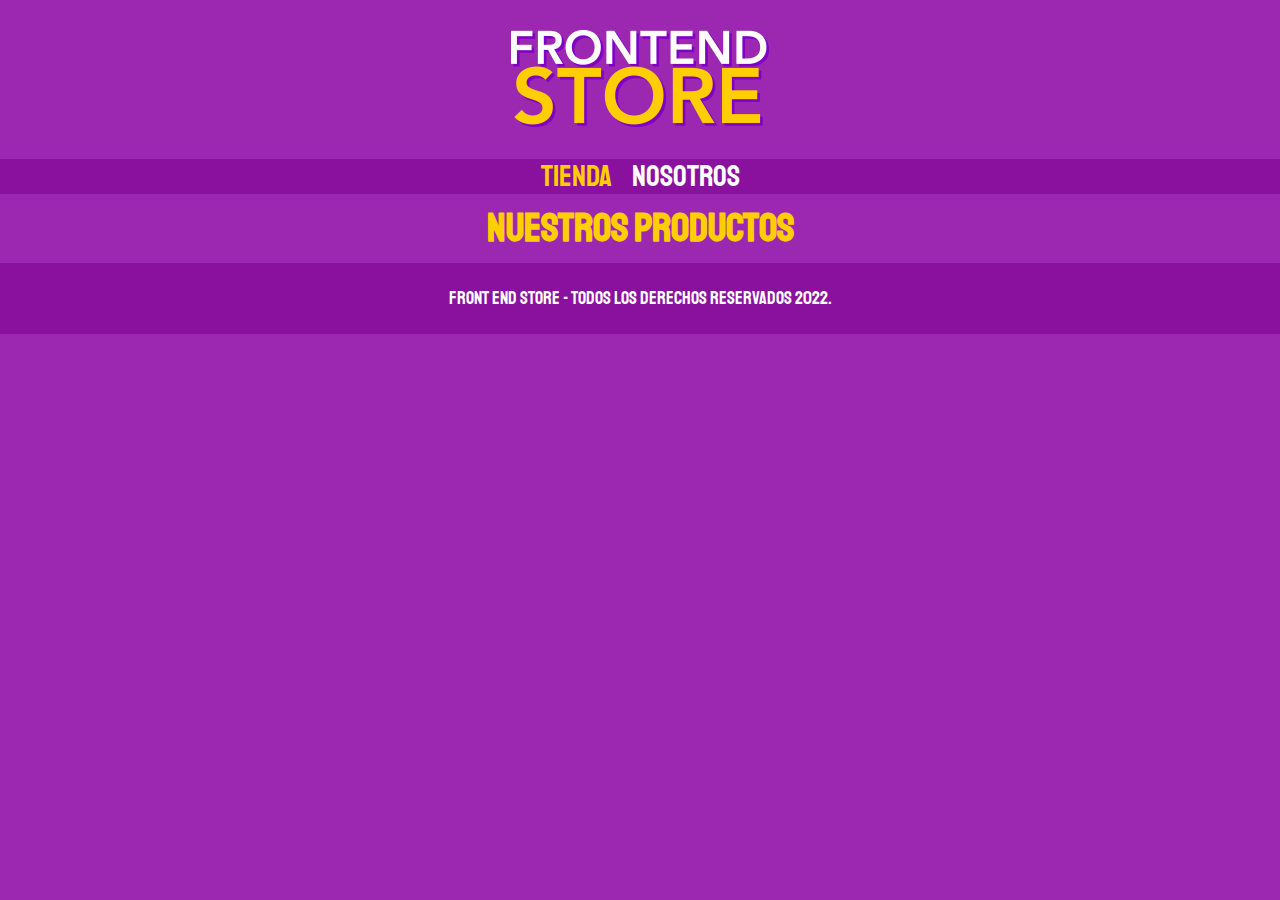
==== DesarrolloWebCompleto/frontendStore/index.html @ b4c6eb5b "Agregando Frontend Store y Java lección 7" ====
<!DOCTYPE html>
<html lang="en">
  <head>
    <meta charset="UTF-8" />
    <meta http-equiv="X-UA-Compatible" content="IE=edge" />
    <meta name="viewport" content="width=device-width, initial-scale=1.0" />

    <link rel="preconnect" href="https://fonts.googleapis.com" />
    <link rel="preconnect" href="https://fonts.gstatic.com" crossorigin />
    <link
      href="https://fonts.googleapis.com/css2?family=Staatliches&display=swap"
      rel="stylesheet"
    />

    <link rel="stylesheet" href="./css/normalize.css" />
    <link rel="stylesheet" href="./css/style.css" />
    <title>Frontend Store</title>
  </head>
  <body>
    <header class="header">
      <a href="index.html">
        <img class="header__logo" src="./img/logo.png" alt="Logotipo" />
      </a>
    </header>

    <nav class="navegacion">
      <a class="navegacion__enlace navegacion__enlace--activo" href="./index.html"> Tienda </a>

      <a class="navegacion__enlace" href="./nosotros.html"> Nosotros </a>
    </nav>

    <main class="contenedor">
        <h1>Nuestros Productos</h1>
    </main>

    <footer class="footer">
        <p class="footer__texto">Front end Store - Todos los derechos Reservados 2022.</p>
    </footer>
  </body>
</html>
---- DesarrolloWebCompleto/frontendStore/css/style.css ----
:root {
    --primario: #9c27b0;
    --primarioOscuro: #89119d;
    --secundario: #ffce00;
    --secundadioOscuro: rgb(233, 287, 2);
    --blanco: #fff;
    --negro: #000;

    --fuentePrincipal: 'Staatliches', cursive;
}

html {
    font-size: 62.5%;
    box-sizing: border-box;
    scroll-snap-type: y mandatory;
  }
  
  
  *,
  *:before,
  *:after {
    box-sizing: inherit;
  }

  
/* Globales */ 

body {
    background-color: var(--primario);
    font-size: 1.6rem;
    line-height: 1.5rem;
}

a {
    text-decoration: none;
}

img {
    max-width: 100%;
}

.contenedor {
    max-width: 120rem;
    margin: 0 auto;
}
p {
    font-size: 1.8rem;
    font-family: Arial, Helvetica, sans-serif;
    color: var(--blanco);
}

h1, h2, h3 {
    text-align: center;
    color: var(--secundario);
    font-family: var(--fuentePrincipal);
}

h1 {
    font-size: 4rem;
}

h2 {
    font-size: 3.2rem;
}

h3 {
    font-size: 2.4rem;
}


/** Header **/
.header {
    display: flex;
    justify-content: center;
}

.header__logo {
    margin: 3rem 0;
}

/** Navegación **/

.navegacion {
    background-color: var(--primarioOscuro);
    padding: 1rem 0;
    display: flex;
    justify-content: center;
    gap: 2rem;
}

.navegacion__enlace {
    font-family: var(--fuentePrincipal);
    color: var(--blanco);
    font-size: 3rem;
}

.navegacion__enlace--activo,
.navegacion__enlace:hover {
    color: var(--secundario);
}

.footer {
background-color: var(--primarioOscuro);
padding: 1rem 0;
margin-top: 2rem;
}

.footer__texto {
    font-family: var(--fuentePrincipal);
    text-align: center;
    font: 2.2rem;
}
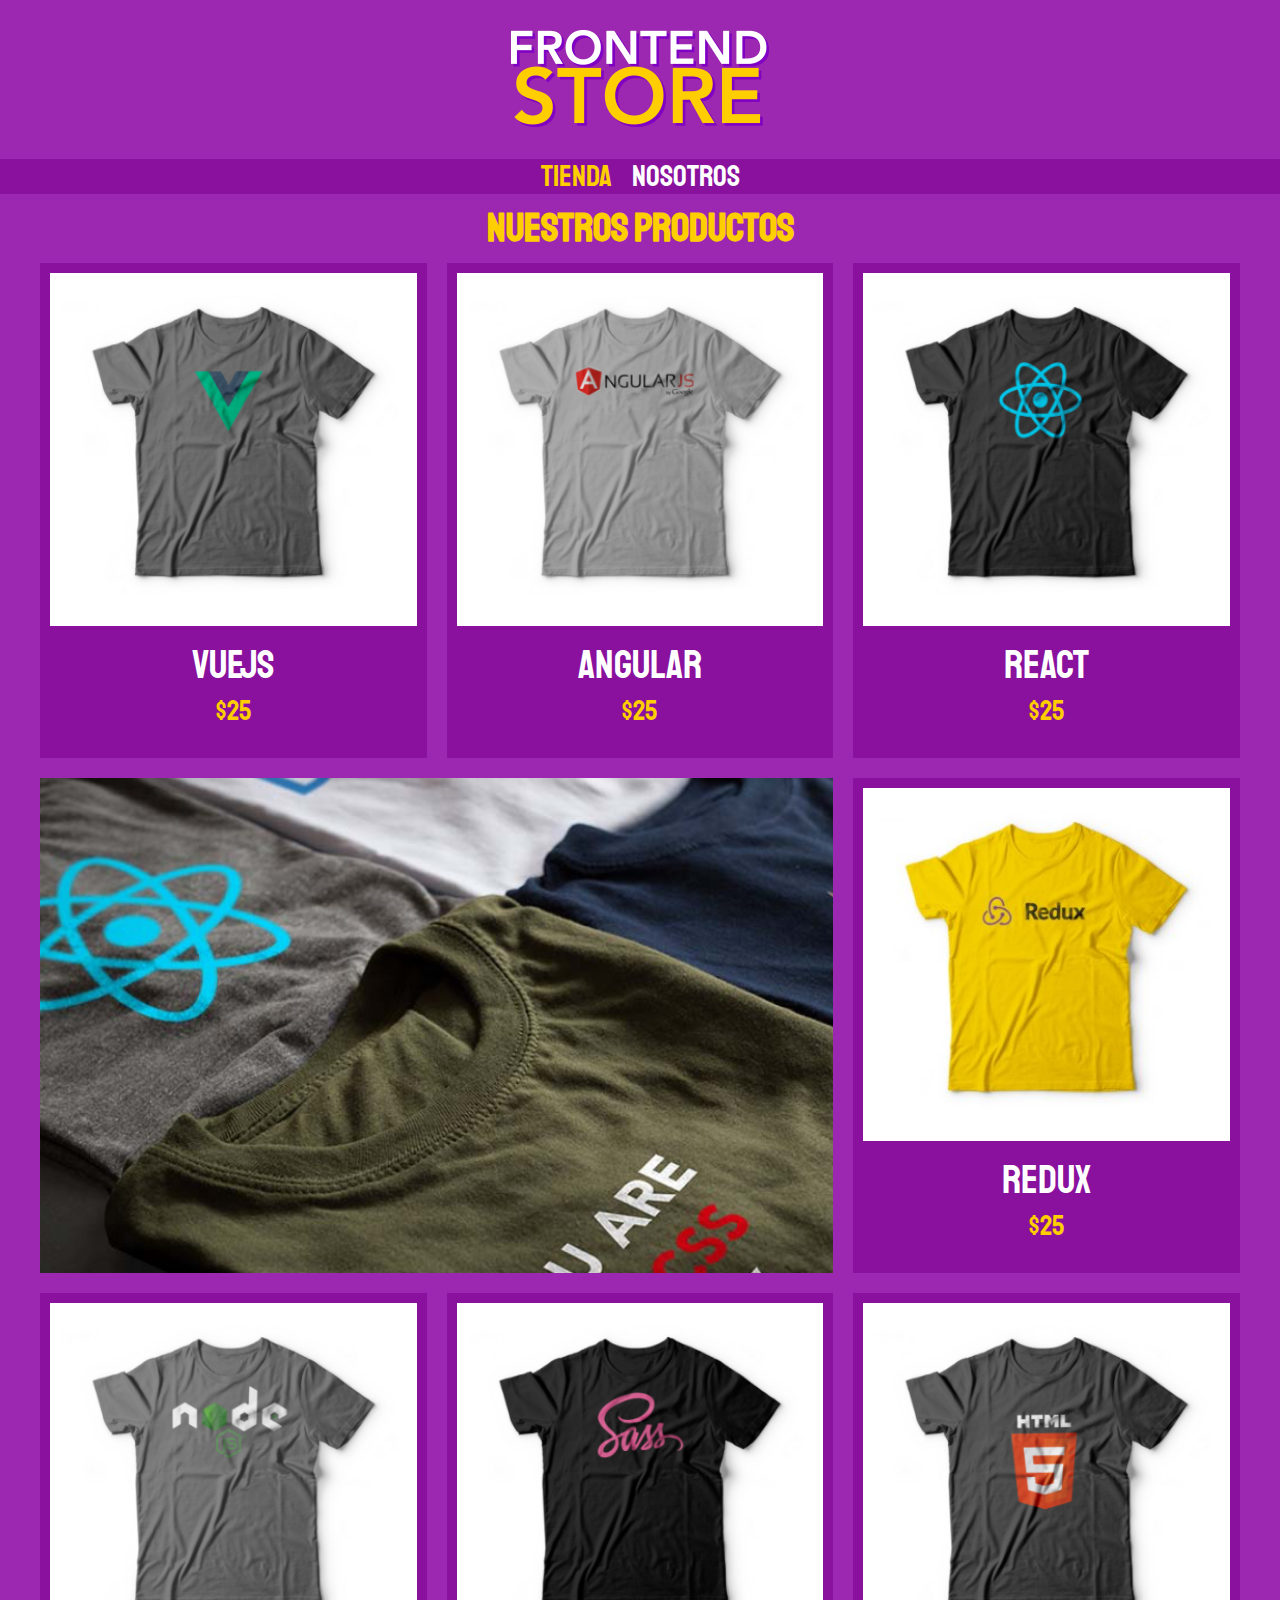
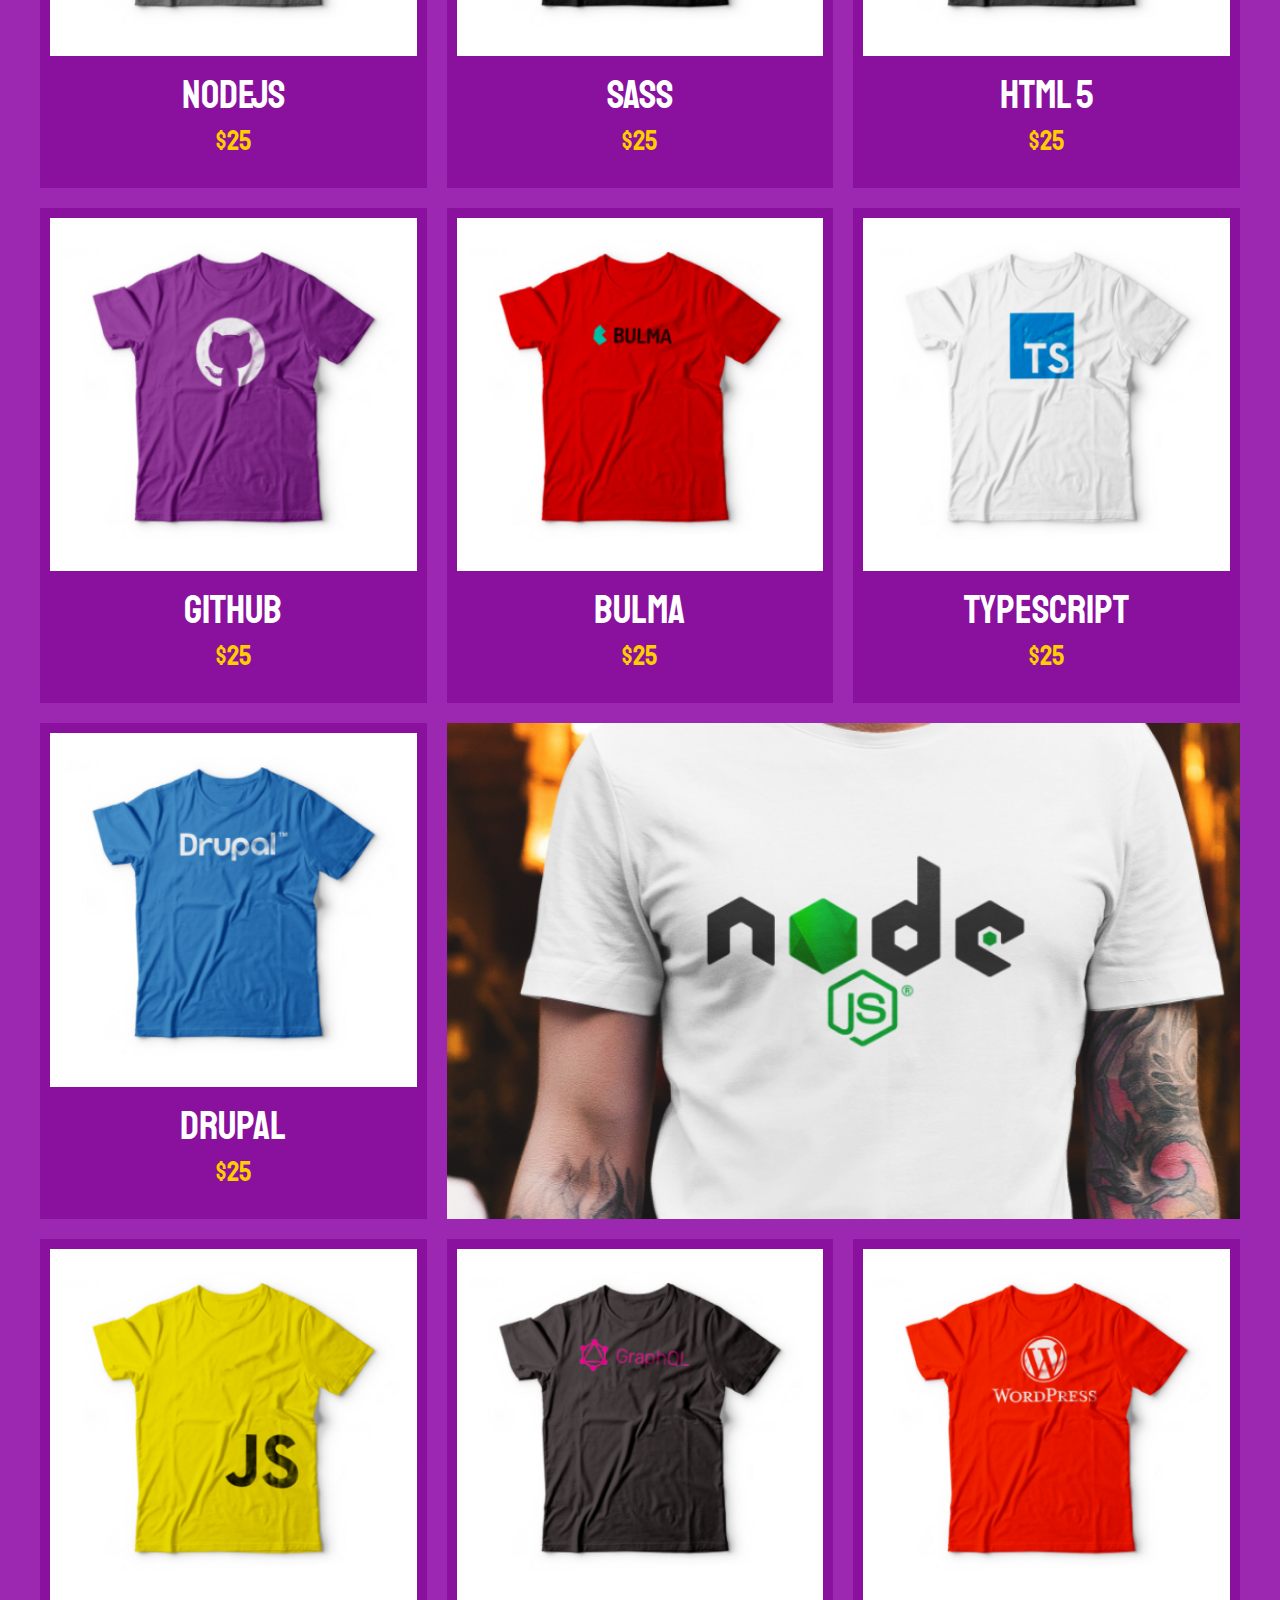
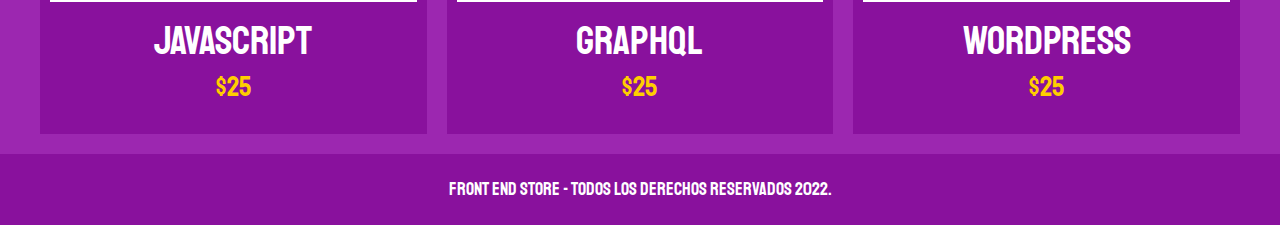
==== commit 9e23dad2: "actualizando frontend store" ====
--- a/DesarrolloWebCompleto/frontendStore/index.html
+++ b/DesarrolloWebCompleto/frontendStore/index.html
@@ -1,40 +1,195 @@
 <!DOCTYPE html>
 <html lang="en">
-  <head>
+
+<head>
     <meta charset="UTF-8" />
     <meta http-equiv="X-UA-Compatible" content="IE=edge" />
     <meta name="viewport" content="width=device-width, initial-scale=1.0" />
 
     <link rel="preconnect" href="https://fonts.googleapis.com" />
     <link rel="preconnect" href="https://fonts.gstatic.com" crossorigin />
-    <link
-      href="https://fonts.googleapis.com/css2?family=Staatliches&display=swap"
-      rel="stylesheet"
-    />
+    <link href="https://fonts.googleapis.com/css2?family=Staatliches&display=swap" rel="stylesheet" />
 
     <link rel="stylesheet" href="./css/normalize.css" />
     <link rel="stylesheet" href="./css/style.css" />
     <title>Frontend Store</title>
-  </head>
-  <body>
+</head>
+
+<body>
     <header class="header">
-      <a href="index.html">
-        <img class="header__logo" src="./img/logo.png" alt="Logotipo" />
-      </a>
+        <a href="index.html">
+            <img class="header__logo" src="./img/logo.png" alt="Logotipo" />
+        </a>
     </header>
 
     <nav class="navegacion">
-      <a class="navegacion__enlace navegacion__enlace--activo" href="./index.html"> Tienda </a>
+        <a class="navegacion__enlace navegacion__enlace--activo" href="./index.html">
+            Tienda
+        </a>
 
-      <a class="navegacion__enlace" href="./nosotros.html"> Nosotros </a>
+        <a class="navegacion__enlace" href="./nosotros.html"> Nosotros </a>
     </nav>
 
     <main class="contenedor">
         <h1>Nuestros Productos</h1>
+
+        <div class="grid">
+            <div class="producto">
+                <a href="producto.html">
+                    <img class="producto__imagen" src="./img/1.jpg" alt="imagen camisa 1" />
+                    <div class="producto__informacion">
+                        <p class="producto__nombre">VueJS</p>
+                        <p class="producto__precio">$25</p>
+                    </div>
+                </a>
+            </div>
+            <!--.producto -->
+            <div class="producto">
+                <a href="producto.html">
+                    <img class="producto__imagen" src="./img/2.jpg" alt="imagen camisa" />
+                    <div class="producto__informacion">
+                        <p class="producto__nombre">Angular</p>
+                        <p class="producto__precio">$25</p>
+                    </div>
+                </a>
+            </div>
+            <!--.producto -->
+            <div class="producto">
+                <a href="producto.html">
+                    <img class="producto__imagen" src="./img/3.jpg" alt="imagen camisa" />
+                    <div class="producto__informacion">
+                        <p class="producto__nombre">React</p>
+                        <p class="producto__precio">$25</p>
+                    </div>
+                </a>
+            </div>
+            <!--.producto -->
+            <div class="producto">
+                <a href="producto.html">
+                    <img class="producto__imagen" src="./img/4.jpg" alt="imagen camisa" />
+                    <div class="producto__informacion">
+                        <p class="producto__nombre">Redux</p>
+                        <p class="producto__precio">$25</p>
+                    </div>
+                </a>
+            </div>
+            <!--.producto -->
+            <div class="producto">
+                <a href="producto.html">
+                    <img class="producto__imagen" src="./img/5.jpg" alt="imagen camisa" />
+                    <div class="producto__informacion">
+                        <p class="producto__nombre">NodeJS</p>
+                        <p class="producto__precio">$25</p>
+                    </div>
+                </a>
+            </div>
+            <!--.producto -->
+            <div class="producto">
+                <a href="producto.html">
+                    <img class="producto__imagen" src="./img/6.jpg" alt="imagen camisa" />
+                    <div class="producto__informacion">
+                        <p class="producto__nombre">SASS</p>
+                        <p class="producto__precio">$25</p>
+                    </div>
+                </a>
+            </div>
+            <!--.producto -->
+            <div class="producto">
+                <a href="producto.html">
+                    <img class="producto__imagen" src="./img/7.jpg" alt="imagen camisa" />
+                    <div class="producto__informacion">
+                        <p class="producto__nombre">HTML 5</p>
+                        <p class="producto__precio">$25</p>
+                    </div>
+                </a>
+            </div>
+            <!--.producto -->
+            <div class="producto">
+                <a href="producto.html">
+                    <img class="producto__imagen" src="./img/8.jpg" alt="imagen camisa" />
+                    <div class="producto__informacion">
+                        <p class="producto__nombre">Github</p>
+                        <p class="producto__precio">$25</p>
+                    </div>
+                </a>
+            </div>
+            <!--.producto -->
+            <div class="producto">
+                <a href="producto.html">
+                    <img class="producto__imagen" src="./img/9.jpg" alt="imagen camisa" />
+                    <div class="producto__informacion">
+                        <p class="producto__nombre">Bulma</p>
+                        <p class="producto__precio">$25</p>
+                    </div>
+                </a>
+            </div>
+            <!--.producto -->
+            <div class="producto">
+                <a href="producto.html">
+                    <img class="producto__imagen" src="./img/10.jpg" alt="imagen camisa" />
+                    <div class="producto__informacion">
+                        <p class="producto__nombre">TypeScript</p>
+                        <p class="producto__precio">$25</p>
+                    </div>
+                </a>
+            </div>
+            <!--.producto -->
+            <div class="producto">
+                <a href="producto.html">
+                    <img class="producto__imagen" src="./img/11.jpg" alt="imagen camisa" />
+                    <div class="producto__informacion">
+                        <p class="producto__nombre">Drupal</p>
+                        <p class="producto__precio">$25</p>
+                    </div>
+                </a>
+            </div>
+            <!--.producto -->
+            <div class="producto">
+                <a href="producto.html">
+                    <img class="producto__imagen" src="./img/12.jpg" alt="imagen camisa" />
+                    <div class="producto__informacion">
+                        <p class="producto__nombre">JavaScript</p>
+                        <p class="producto__precio">$25</p>
+                    </div>
+                </a>
+            </div>
+            <!--.producto -->
+            <div class="producto">
+                <a href="producto.html">
+                    <img class="producto__imagen" src="./img/13.jpg" alt="imagen camisa" />
+                    <div class="producto__informacion">
+                        <p class="producto__nombre">GraphQL</p>
+                        <p class="producto__precio">$25</p>
+                    </div>
+                </a>
+            </div>
+            <!--.producto -->
+            <div class="producto">
+                <a href="producto.html">
+                    <img class="producto__imagen" src="./img/14.jpg" alt="imagen camisa" />
+                    <div class="producto__informacion">
+                        <p class="producto__nombre">WordPress</p>
+                        <p class="producto__precio">$25</p>
+                    </div>
+                </a>
+            </div>
+            <!--.producto -->
+        
+    <div class="grafico grafico--camisas">
+
+    </div>
+    <div class="grafico grafico--node">
+
+    </div>
+
+           
     </main>
 
     <footer class="footer">
-        <p class="footer__texto">Front end Store - Todos los derechos Reservados 2022.</p>
+        <p class="footer__texto">
+            Front end Store - Todos los derechos Reservados 2022.
+        </p>
     </footer>
-  </body>
-</html>
+</body>
+
+</html>--- a/DesarrolloWebCompleto/frontendStore/css/style.css
+++ b/DesarrolloWebCompleto/frontendStore/css/style.css
@@ -1,112 +1,195 @@
 :root {
-    --primario: #9c27b0;
-    --primarioOscuro: #89119d;
-    --secundario: #ffce00;
-    --secundadioOscuro: rgb(233, 287, 2);
-    --blanco: #fff;
-    --negro: #000;
+  --primario: #9c27b0;
+  --primarioOscuro: #89119d;
+  --secundario: #ffce00;
+  --secundadioOscuro: rgb(233, 287, 2);
+  --blanco: #fff;
+  --negro: #000;
 
-    --fuentePrincipal: 'Staatliches', cursive;
+  --fuentePrincipal: "Staatliches", cursive;
 }
 
 html {
-    font-size: 62.5%;
-    box-sizing: border-box;
-    scroll-snap-type: y mandatory;
-  }
-  
-  
-  *,
-  *:before,
-  *:after {
-    box-sizing: inherit;
-  }
+  font-size: 62.5%;
+  box-sizing: border-box;
+  scroll-snap-type: y mandatory;
+}
 
-  
-/* Globales */ 
+*,
+*:before,
+*:after {
+  box-sizing: inherit;
+}
+
+/* Globales */
 
 body {
-    background-color: var(--primario);
-    font-size: 1.6rem;
-    line-height: 1.5rem;
+  background-color: var(--primario);
+  font-size: 1.6rem;
+  line-height: 1.5rem;
 }
 
 a {
-    text-decoration: none;
+  text-decoration: none;
 }
 
 img {
-    max-width: 100%;
+  max-width: 100%;
 }
 
 .contenedor {
-    max-width: 120rem;
-    margin: 0 auto;
+  max-width: 120rem;
+  margin: 0 auto;
 }
 p {
-    font-size: 1.8rem;
-    font-family: Arial, Helvetica, sans-serif;
-    color: var(--blanco);
+  font-size: 1.8rem;
+  font-family: Arial, Helvetica, sans-serif;
+  color: var(--blanco);
 }
 
-h1, h2, h3 {
-    text-align: center;
-    color: var(--secundario);
-    font-family: var(--fuentePrincipal);
+h1,
+h2,
+h3 {
+  text-align: center;
+  color: var(--secundario);
+  font-family: var(--fuentePrincipal);
 }
 
 h1 {
-    font-size: 4rem;
+  font-size: 4rem;
 }
 
 h2 {
-    font-size: 3.2rem;
+  font-size: 3.2rem;
 }
 
 h3 {
-    font-size: 2.4rem;
+  font-size: 2.4rem;
 }
-
 
 /** Header **/
 .header {
-    display: flex;
-    justify-content: center;
+  display: flex;
+  justify-content: center;
 }
 
 .header__logo {
-    margin: 3rem 0;
+  margin: 3rem 0;
 }
 
 /** Navegación **/
 
 .navegacion {
-    background-color: var(--primarioOscuro);
-    padding: 1rem 0;
-    display: flex;
-    justify-content: center;
-    gap: 2rem;
+  background-color: var(--primarioOscuro);
+  padding: 1rem 0;
+  display: flex;
+  justify-content: center;
+  gap: 2rem;
 }
 
 .navegacion__enlace {
-    font-family: var(--fuentePrincipal);
-    color: var(--blanco);
-    font-size: 3rem;
+  font-family: var(--fuentePrincipal);
+  color: var(--blanco);
+  font-size: 3rem;
 }
 
 .navegacion__enlace--activo,
 .navegacion__enlace:hover {
-    color: var(--secundario);
+  color: var(--secundario);
 }
 
 .footer {
-background-color: var(--primarioOscuro);
-padding: 1rem 0;
-margin-top: 2rem;
+  background-color: var(--primarioOscuro);
+  padding: 1rem 0;
+  margin-top: 2rem;
 }
 
 .footer__texto {
-    font-family: var(--fuentePrincipal);
-    text-align: center;
-    font: 2.2rem;
-}+  font-family: var(--fuentePrincipal);
+  text-align: center;
+  font: 2.2rem;
+}
+
+/* Grid */
+
+.grid {
+  display: grid;
+  grid-template-columns: repeat(3, 1fr);
+  gap: 2rem;
+}
+
+@media screen and (max-width: 768px) {
+  .grid {
+    grid-template-columns: repeat(2, 1fr);
+  }
+}
+
+.producto {
+  background-color: var(--primarioOscuro);
+  padding: 1rem;
+}
+
+.producto__imagen {
+  width: 100%;
+}
+
+.producto__informacion {
+}
+
+.producto__nombre {
+  font-size: 4rem;
+}
+
+.producto__precio {
+  font-size: 2.8rem;
+  color: var(--secundario);
+}
+
+@media screen and (max-width: 768px) {
+  .producto__nombre {
+    font-size: 3rem;
+  }
+}
+
+.producto__nombre,
+.producto__precio {
+  font-family: var(--fuentePrincipal);
+  margin: 3rem 0;
+  text-align: center;
+  /* line-height: 1.2; */
+}
+
+/* Graficos */
+
+.grafico {
+  min-height: 30rem;
+  background-repeat: no-repeat;
+  background-size: cover;
+}
+
+.grafico--camisas {
+  grid-row: 2 / 3;
+  grid-column: 1 / 3;
+  background-image: url("../img/grafico1.jpg");
+}
+
+.grafico--node {
+  grid-row: 5 / 6;
+  grid-column: 2 / 4;
+  background-image: url("../img/grafico2.jpg");
+}
+
+@media screen and (max-width: 768px) {
+  .grafico {
+  }
+
+  .grafico--camisas {
+    grid-row: 2 / 3;
+    grid-column: 1 / 3;
+  }
+
+  .grafico--node {
+    grid-row: 5 / 6;
+    grid-column: 1 / 3;
+  }
+}
